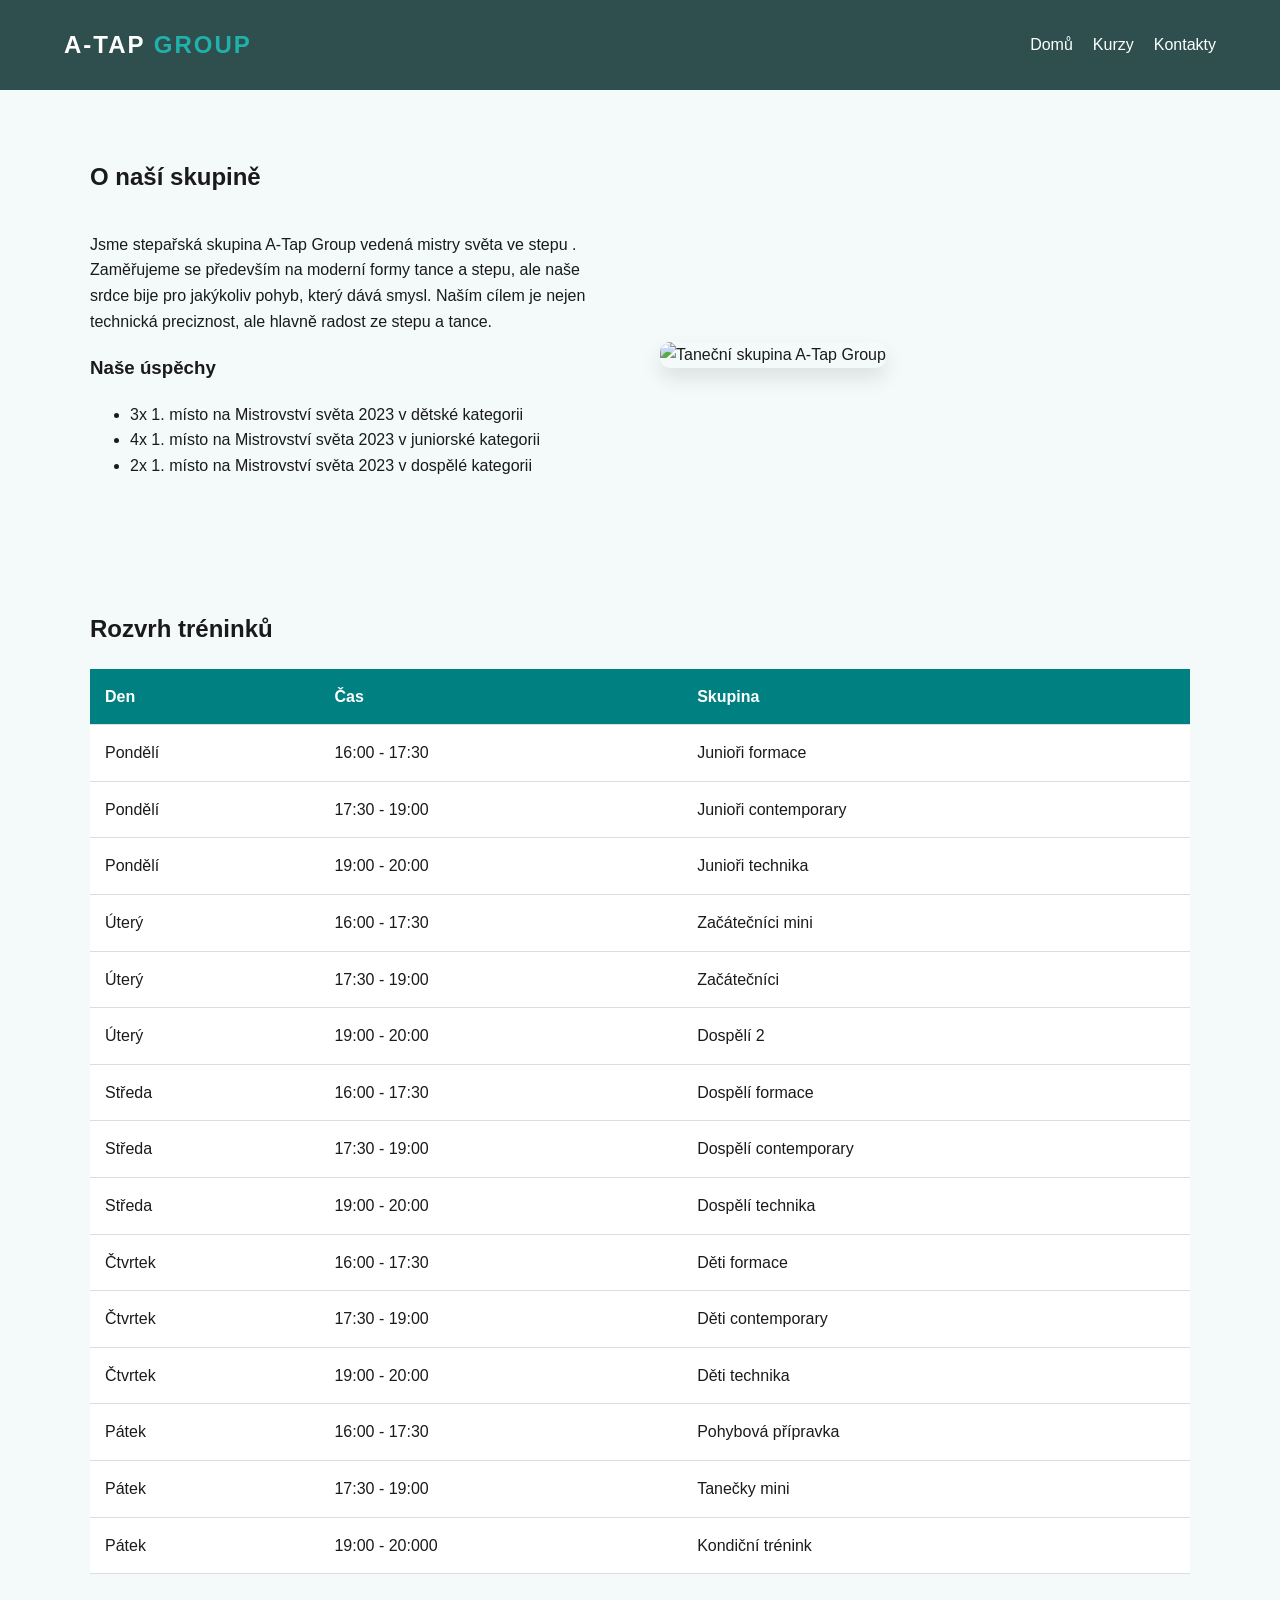
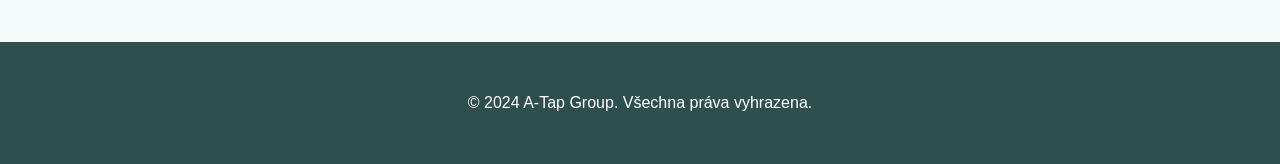
==== index.html @ 7bcdb5cd "Add files via upload" ====
<!DOCTYPE html>
<html lang="cs">
<head>
    <meta charset="UTF-8">
    <meta name="viewport" content="width=device-width, initial-scale=1.0">
    <title>A-Tap Group | Taneční skupina</title>
    <link rel="stylesheet" href="style1.css">
</head>
<body>

    <nav>
        <div class="logo">A-Tap <span>Group</span></div>
        <ul>
            <li><a href="index.html">Domů</a></li>
            <li><a href="kurzy.html">Kurzy</a></li>
            <li><a href="kontakty.html">Kontakty</a></li>
        </ul>
    </nav>
    <section class="container">
        <h1>O naší skupině</h1>
        <div class="about-flex">
            <div class="about-text">
                <p>Jsme stepařská skupina A-Tap Group vedená mistry světa ve stepu . Zaměřujeme se především na moderní formy tance a stepu, ale naše srdce bije pro jakýkoliv pohyb, který dává smysl. Naším cílem je nejen technická preciznost, ale hlavně radost ze stepu a tance.</p>
                <h3>Naše úspěchy</h3>
                <ul>
                    <li>3x 1. místo na Mistrovství světa 2023 v dětské kategorii</li>
                    <li>4x 1. místo na Mistrovství světa 2023 v juniorské kategorii</li>
                    <li>2x 1. místo na Mistrovství světa 2023 v dospělé kategorii</li>
                </ul>
            </div>
            <div class="about-img">
                <img src="img/skupina.JPG" alt="Taneční skupina A-Tap Group">
            </div>
        </div>
    </section>

    <section class="schedule container">
        <h2>Rozvrh tréninků</h2>
        <table>
            <thead>
                <tr>
                    <th>Den</th>
                    <th>Čas</th>
                    <th>Skupina</th>
                </tr>
            </thead>
            <tbody>
                <tr>
                    <td>Pondělí</td>
                    <td>16:00 - 17:30</td>
                    <td>Junioři formace</td>
                </tr>
				<tr>
                    <td>Pondělí</td>
                    <td>17:30 - 19:00</td>
                    <td>Junioři contemporary</td>
                </tr>
				<tr>
                    <td>Pondělí</td>
                    <td>19:00 - 20:00</td>
                    <td>Junioři technika</td>
                </tr>
				<tr>
                    <td>Úterý</td>
                    <td>16:00 - 17:30</td>
                    <td>Začátečníci mini</td>
                </tr>
				<tr>
                    <td>Úterý</td>
                    <td>17:30 - 19:00</td>
                    <td>Začátečníci</td>
                </tr>
				<tr>
                    <td>Úterý</td>
                    <td>19:00 - 20:00</td>
                    <td>Dospělí 2</td>
                </tr>
                <tr>
                    <td>Středa</td>
                    <td>16:00 - 17:30</td>
                    <td>Dospělí formace</td>
                </tr>
				<tr>
                    <td>Středa</td>
                    <td>17:30 - 19:00</td>
                    <td>Dospělí contemporary</td>
                </tr>
				<tr>
                    <td>Středa</td>
                    <td>19:00 - 20:00</td>
                    <td>Dospělí technika</td>
                </tr>
				<tr>
                    <td>Čtvrtek</td>
                    <td>16:00 - 17:30</td>
                    <td>Děti formace</td>
                </tr>
				<tr>
                    <td>Čtvrtek</td>
                    <td>17:30 - 19:00</td>
                    <td>Děti contemporary</td>
                </tr>
				<tr>
                    <td>Čtvrtek</td>
                    <td>19:00 - 20:00</td>
                    <td>Děti technika</td>
                </tr>
                <tr>
                    <td>Pátek</td>
                    <td>16:00 - 17:30</td>
                    <td>Pohybová přípravka</td>
                </tr>
				<tr>
                    <td>Pátek</td>
                    <td>17:30 - 19:00</td>
                    <td>Tanečky mini</td>
                </tr>
				<tr>
                    <td>Pátek</td>
                    <td>19:00 - 20:000</td>
                    <td>Kondiční trénink</td>
                </tr>
            </tbody>
        </table>
    </section>

    <footer>
        <p>&copy; 2024 A-Tap Group. Všechna práva vyhrazena.</p>
    </footer>

</body>
</html>
---- style1.css ----
/* Základní nastavení */
:root {
    --primary: #008080; /* Modro-zelená (Teal) */
    --secondary: #2f4f4f; /* Tmavá břidlicová */
    --accent: #20b2aa; /* Světlejší tyrkysová */
    --light: #f4f9f9;
    --dark: #1a1a1a;
}

body {
    font-family: 'Segoe UI', Tahoma, Geneva, Verdana, sans-serif;
    margin: 0;
    line-height: 1.6;
    color: var(--dark);
    background-color: var(--light);
}

.container {
    max-width: 1100px;
    margin: auto;
    padding: 3rem 1rem;
}

/* Navigace */
nav {
    background: var(--secondary);
    color: white;
    display: flex;
    justify-content: space-between;
    align-items: center;
    padding: 1rem 5%;
    position: sticky;
    top: 0;
    z-index: 1000;
}

nav .logo {
    font-size: 1.5rem;
    font-weight: bold;
    text-transform: uppercase;
    letter-spacing: 2px;
}

nav .logo span { color: var(--accent); }

nav ul { list-style: none; display: flex; }

nav ul li { margin-left: 20px; }

nav ul li a {
    color: white;
    text-decoration: none;
    font-weight: 500;
    transition: 0.3s;
}

nav ul li a:hover { color: var(--accent); }

/* Hero Sekce */
.hero {
    background: linear-gradient(rgba(0,128,128,0.7), rgba(47,79,79,0.8)), 
                url('https://images.unsplash.com/photo-1508700115892-45ecd05ae2ad?auto=format&fit=crop&q=80&w=1470') no-repeat center center/cover;
    height: 60vh;
    display: flex;
    align-items: center;
    justify-content: center;
    color: white;
    text-align: center;
}

.hero h1 { font-size: 4rem; margin-bottom: 0; }

/* O nás Flexbox */
.about-flex {
    display: flex;
    gap: 40px;
    align-items: center;
    flex-wrap: wrap;
}

.about-text { flex: 1; min-width: 300px; }
.about-img { flex: 1; min-width: 300px; }
.about-img img { width: 100%; border-radius: 10px; box-shadow: 0 10px 20px rgba(0,0,0,0.1); }

/* Tabulka */
table {
    width: 100%;
    border-collapse: collapse;
    margin-top: 20px;
    background: white;
}

th, td {
    padding: 15px;
    text-align: left;
    border-bottom: 1px solid #ddd;
}

th { background-color: var(--primary); color: white; }

tr:hover { background-color: #f1f1f1; }

/* Footer */
footer {
    text-align: center;
    padding: 2rem;
    background: var(--secondary);
    color: white;
    margin-top: 20px;
}
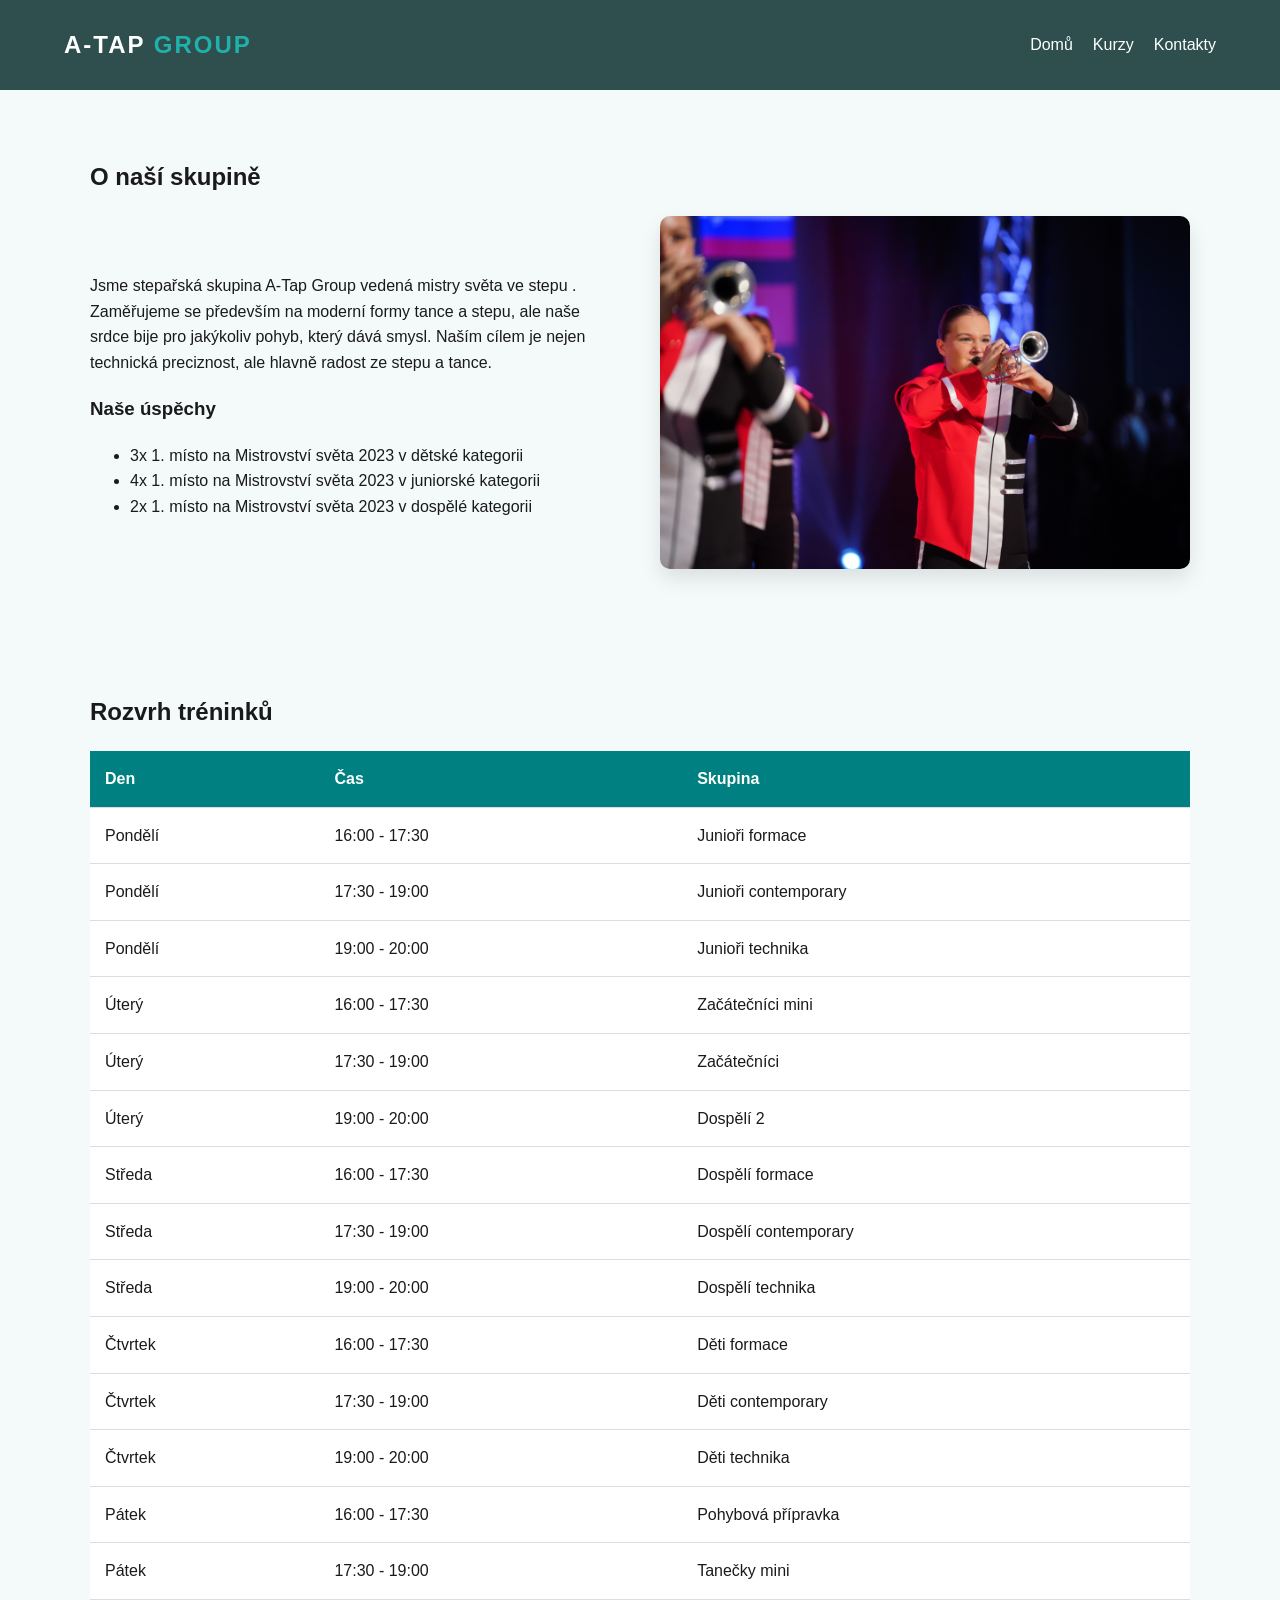
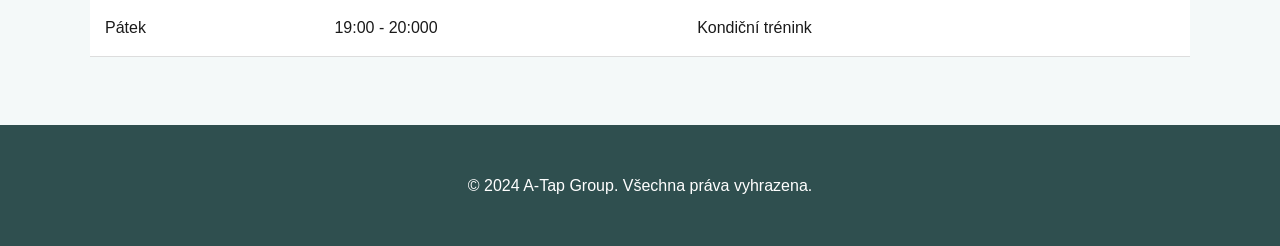
==== commit 5f28018a: "Update index.html" ====
--- a/index.html
+++ b/index.html
@@ -29,7 +29,7 @@
                 </ul>
             </div>
             <div class="about-img">
-                <img src="img/skupina.JPG" alt="Taneční skupina A-Tap Group">
+                <img src="images/skupina.jpg" alt="Taneční skupina A-Tap Group">
             </div>
         </div>
     </section>
@@ -129,4 +129,4 @@
     </footer>
 
 </body>
-</html>+</html>
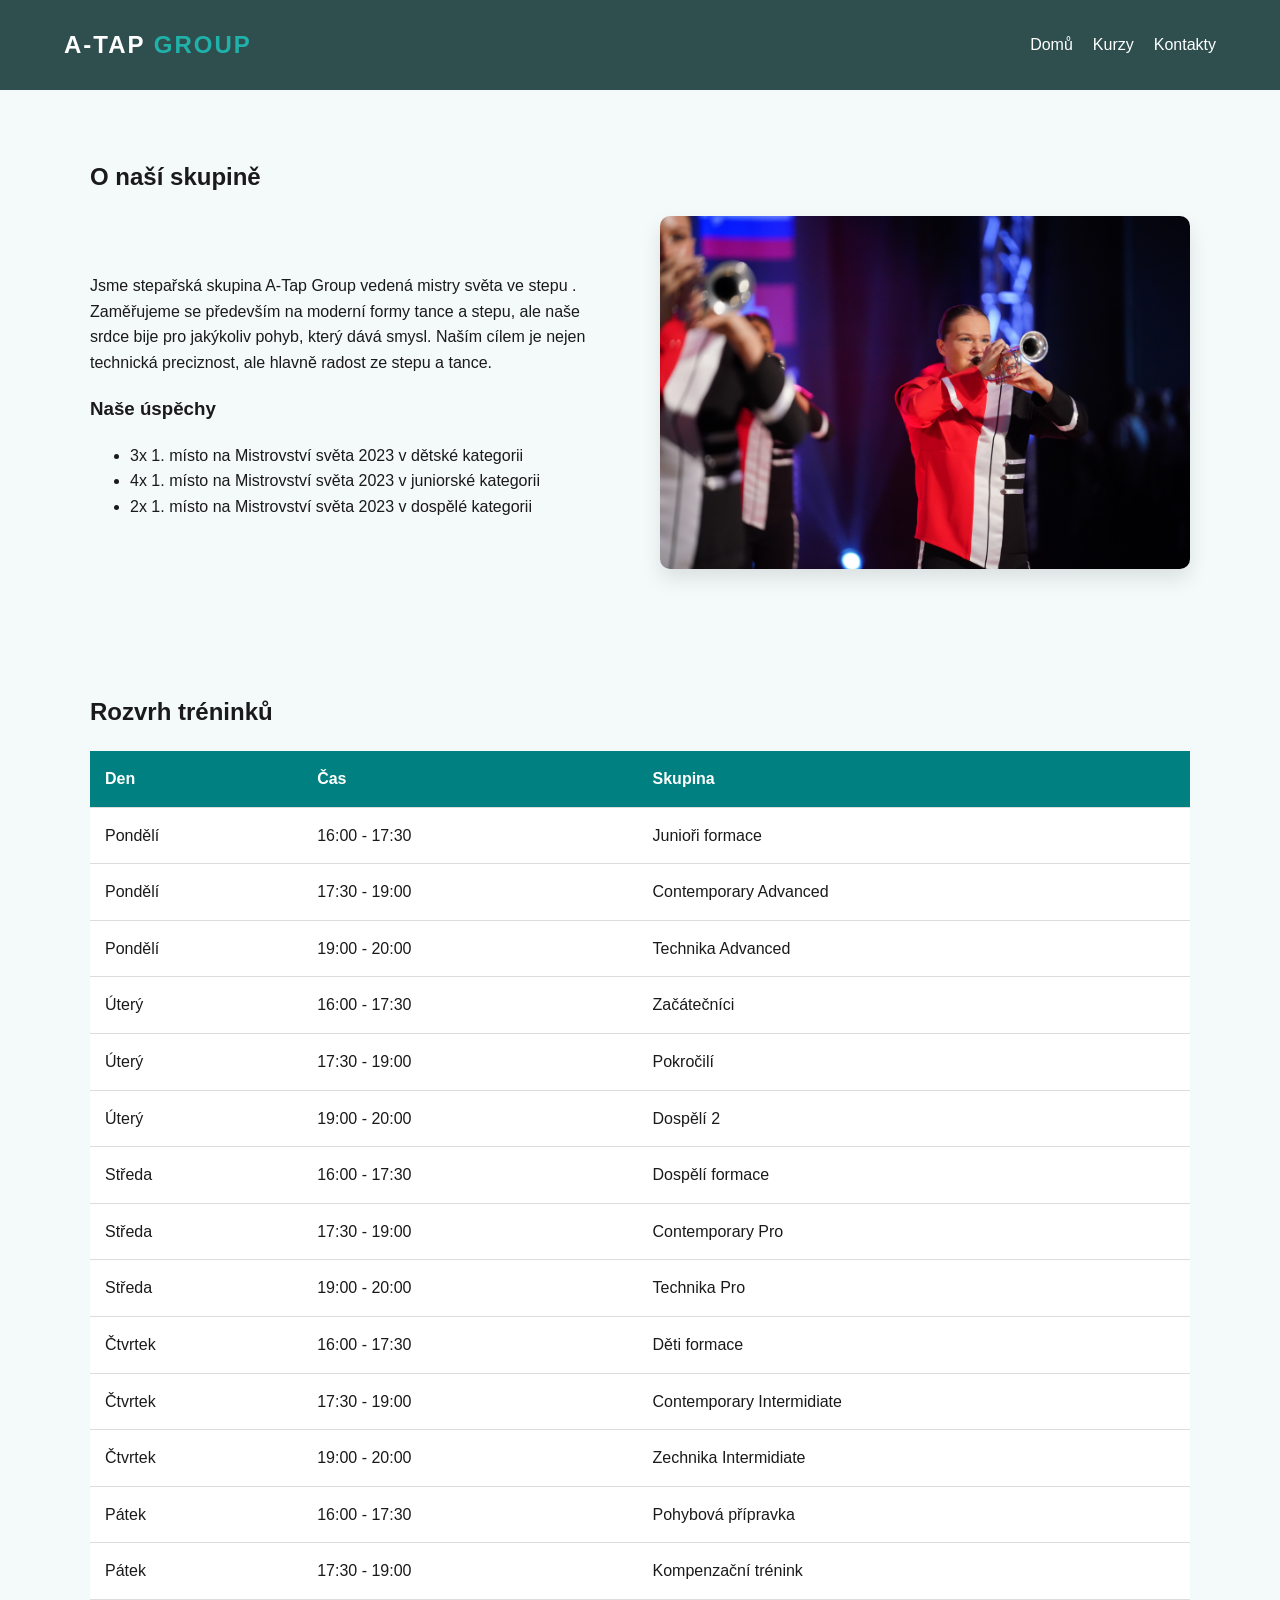
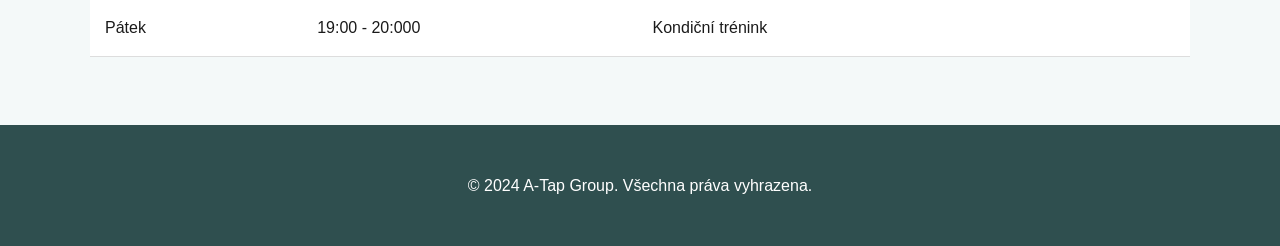
==== commit 31a4cbca: "Update index.html" ====
--- a/index.html
+++ b/index.html
@@ -53,22 +53,22 @@
 				<tr>
                     <td>Pondělí</td>
                     <td>17:30 - 19:00</td>
-                    <td>Junioři contemporary</td>
+                    <td>Contemporary Advanced</td>
                 </tr>
 				<tr>
                     <td>Pondělí</td>
                     <td>19:00 - 20:00</td>
-                    <td>Junioři technika</td>
+                    <td>Technika Advanced</td>
                 </tr>
 				<tr>
                     <td>Úterý</td>
                     <td>16:00 - 17:30</td>
-                    <td>Začátečníci mini</td>
+                    <td>Začátečníci</td>
                 </tr>
 				<tr>
                     <td>Úterý</td>
                     <td>17:30 - 19:00</td>
-                    <td>Začátečníci</td>
+                    <td>Pokročilí</td>
                 </tr>
 				<tr>
                     <td>Úterý</td>
@@ -83,12 +83,12 @@
 				<tr>
                     <td>Středa</td>
                     <td>17:30 - 19:00</td>
-                    <td>Dospělí contemporary</td>
+                    <td>Contemporary Pro</td>
                 </tr>
 				<tr>
                     <td>Středa</td>
                     <td>19:00 - 20:00</td>
-                    <td>Dospělí technika</td>
+                    <td>Technika Pro</td>
                 </tr>
 				<tr>
                     <td>Čtvrtek</td>
@@ -98,12 +98,12 @@
 				<tr>
                     <td>Čtvrtek</td>
                     <td>17:30 - 19:00</td>
-                    <td>Děti contemporary</td>
+                    <td>Contemporary Intermidiate</td>
                 </tr>
 				<tr>
                     <td>Čtvrtek</td>
                     <td>19:00 - 20:00</td>
-                    <td>Děti technika</td>
+                    <td>Zechnika Intermidiate</td>
                 </tr>
                 <tr>
                     <td>Pátek</td>
@@ -113,7 +113,7 @@
 				<tr>
                     <td>Pátek</td>
                     <td>17:30 - 19:00</td>
-                    <td>Tanečky mini</td>
+                    <td>Kompenzační trénink</td>
                 </tr>
 				<tr>
                     <td>Pátek</td>
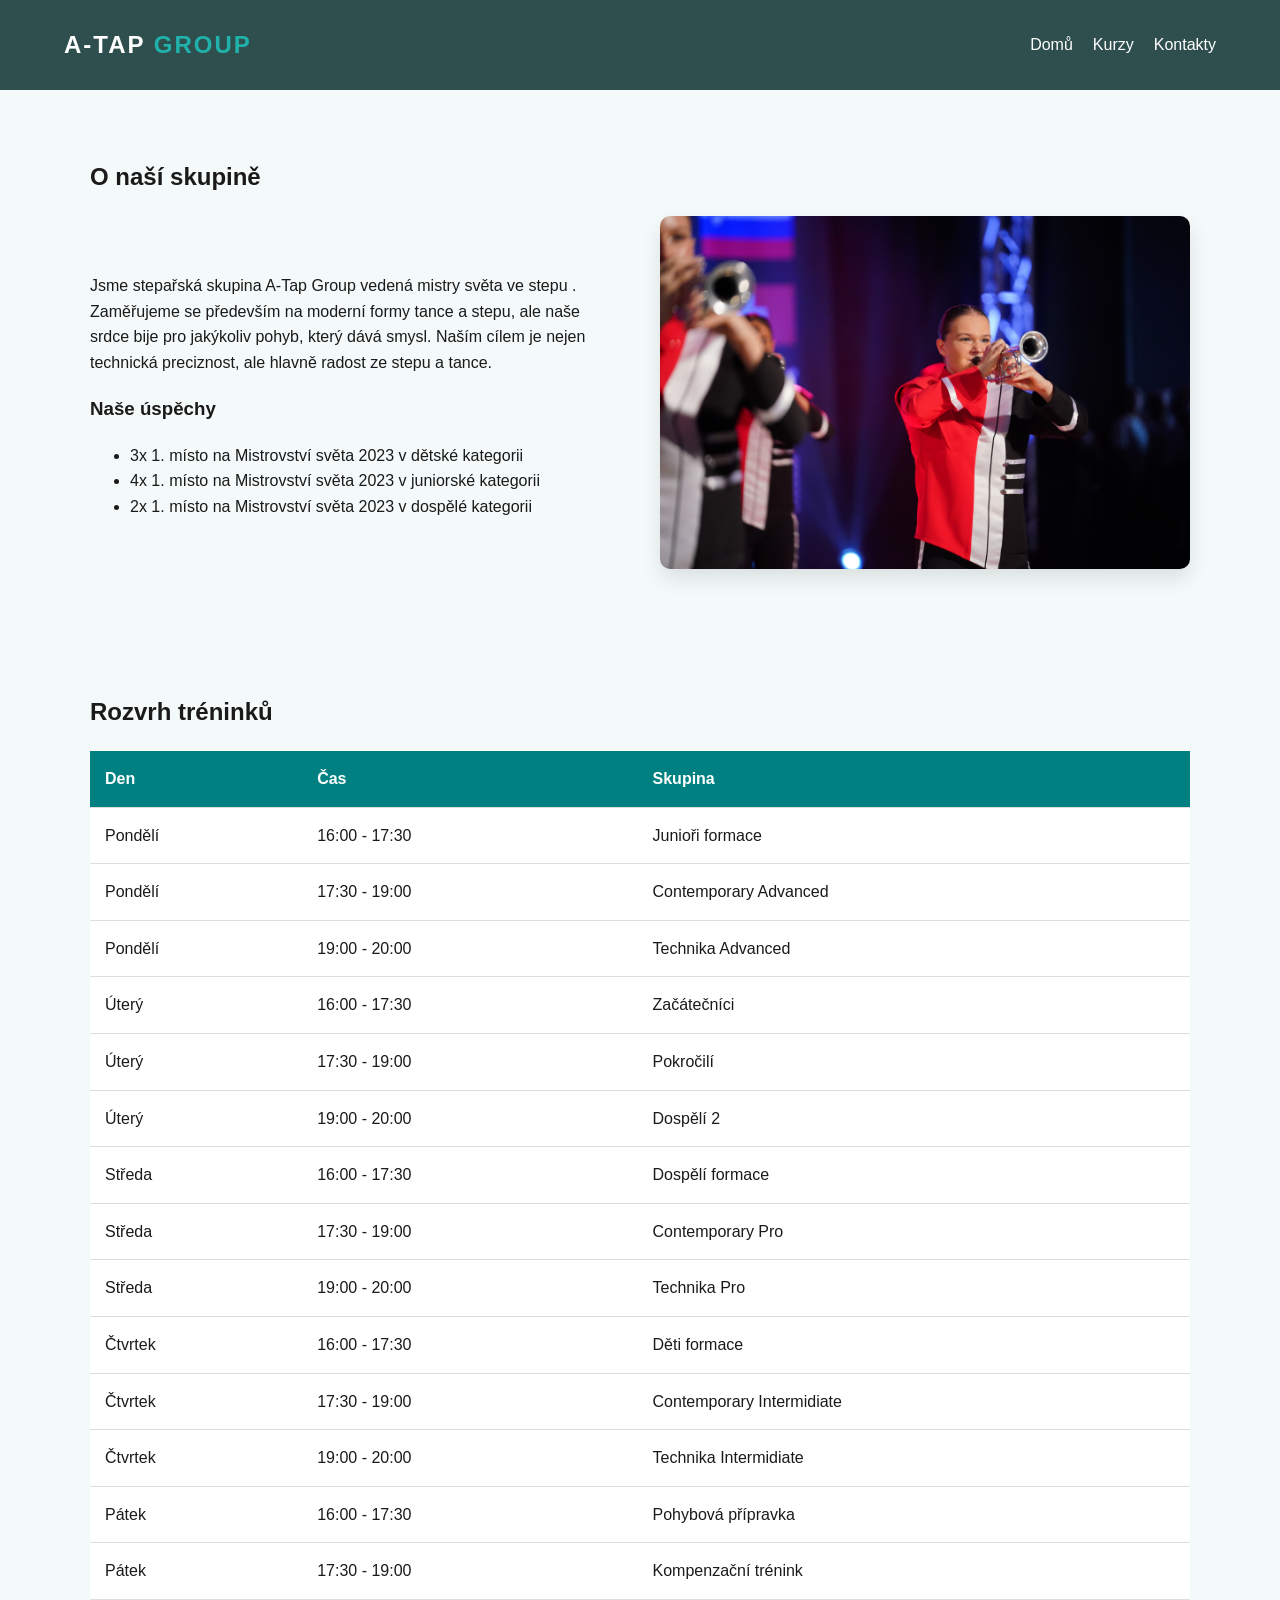
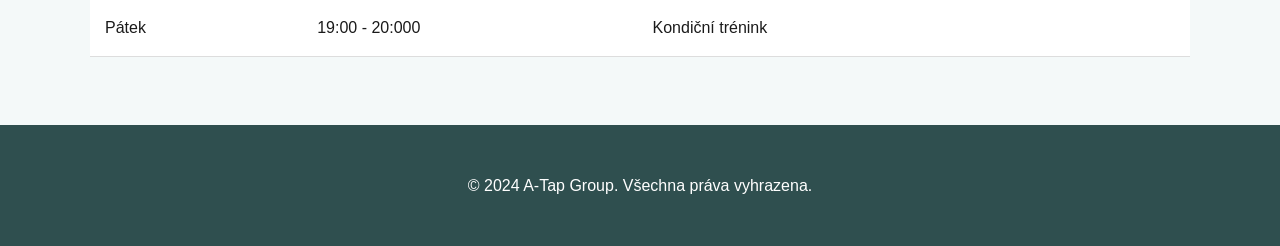
==== commit f23b7434: "Update index.html" ====
--- a/index.html
+++ b/index.html
@@ -103,7 +103,7 @@
 				<tr>
                     <td>Čtvrtek</td>
                     <td>19:00 - 20:00</td>
-                    <td>Zechnika Intermidiate</td>
+                    <td>Technika Intermidiate</td>
                 </tr>
                 <tr>
                     <td>Pátek</td>
